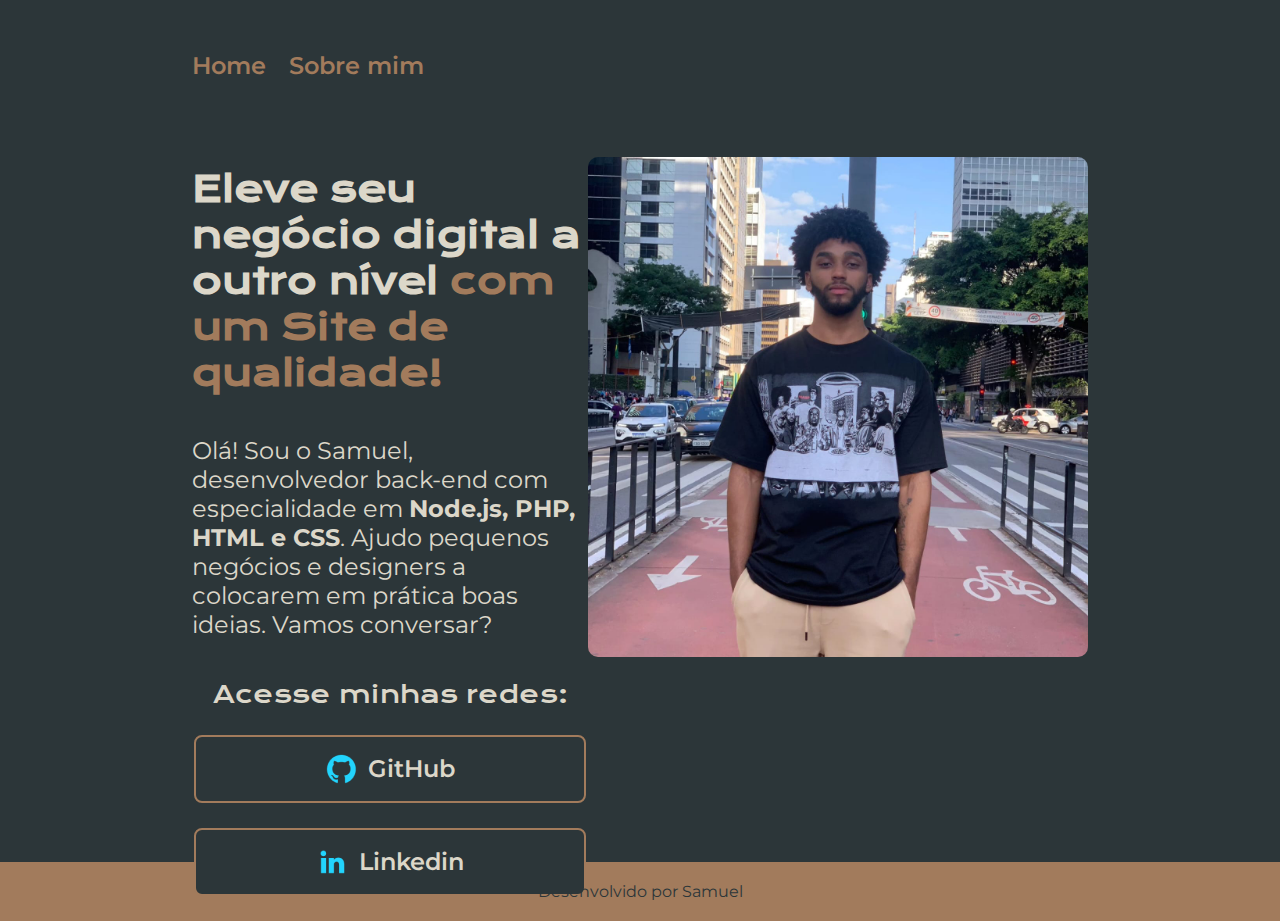
==== index.html @ 3b69f5b7 "Adicionando" ====
<!DOCTYPE html>
<html lang="pt-br">

<head>
    <meta charset="UTF-8">
    <meta http-equiv="X-UA-Compatible" content="IE=edge">
    <meta name="viewport" content="width=device-width, initial-scale=1.0">
    <title>Portifolio</title>
    <link rel="stylesheet" href="./styles/style.css">
</head>

<body>
    <header class="cabecario">
        <nav class="cabecario__menu">
            <a class="cabecario__menu__link" href="./index.html">Home</a>
            <a class="cabecario__menu__link" href="./about.html">Sobre mim</a>
        </nav>
    </header>
    <main class="apresentacao">
        <section class="apresentacao__conteudo">
            <h1 class="apresentacao__conteudo__titulo">
                Eleve seu negócio digital a outro nível
                <strong class="titulo-destaque">com um Site de qualidade! </strong>
            </h1>
            <p class="apresentacao__conteudo__texto">Olá! Sou o Samuel, desenvolvedor
                back-end com especialidade em <strong>Node.js, PHP,
                HTML e CSS</strong>. Ajudo pequenos negócios e designers a
                colocarem em prática boas ideias. Vamos
                conversar?
            </p>
            <div class="apresentacao__links" >
                <h2 class="apresentacao__links__subtitulo" >Acesse minhas redes:</h2>
                <a class="apresentacao__links__link" href="https://github.com/Samukaviga">
                    <img src="./assets/github.png" alt="icone-github">
                    GitHub
                </a>
                <a class="apresentacao__links__link" href="#">
                    <img src="./assets/linkedin.png" alt="icone-github">
                    Linkedin
                </a>
            </div>    
        </section>
        
        <img class="apresentacao__imagem" src="./assets/samuel.jpeg" alt="Foto da Joana Santos programando">
    
    </main>
    <footer class="rodape">
        <p>Desenvolvido por Samuel</p>
    </footer>
</body>

</html>
---- styles/style.css ----
@import url('https://fonts.googleapis.com/css2?family=Krona+One&display=swap');
@import url('https://fonts.googleapis.com/css2?family=Montserrat:wght@400;600&display=swap');
/* Todos elementos */

:root {
    --cor-primaria: #2C3639;
    --cor-secundario: #DCD7C9;
    --cor-terciaria: #A27B5C;
    --cor-hover: #3F4E4F;

    --font-primaria: 'Krona One', sans-serif;
    --font-secudaria: 'Montserrat', sans-serif;
}


* { 
    margin: 0;
    padding: 0;
    
}

body{
    background-color: var(--cor-primaria);
    color: var(--cor-secundario);
    /* height: 100vh;  100% da tela do navegador*/
    box-sizing: border-box; /* para os elementos filho nao sairem do body */

}

.cabecario {
    padding: 4% 15% 0 15%;
}

.cabecario__menu {
    display: flex;
    gap: 23px;
}

.cabecario__menu__link {
    font-family: var(--font-secudaria);
    font-size: 24px;
    color: var(--cor-terciaria);
    font-weight: 600;
    text-decoration: none;
}


.titulo-destaque{
    color: var(--cor-terciaria);
}

.apresentacao {
    display: flex;
    align-items: center;
    justify-content: space-between;
    padding: 6% 15%;
    margin-bottom: 10%;
    box-sizing: border-box;
    
}

.apresentacao__conteudo{
    display: flex;
    flex-direction: column;
    gap: 40px;
    width: 615px;
    height: 482px;
   
}

.apresentacao__conteudo__titulo {
    font-family: var(--font-primaria); /* aplicando a font Krona One */
    font-size: 36px;
    
}

.apresentacao__conteudo__texto {
    font-family: var(--font-secudaria);
    font-size: 24px;
    font-weight: 400;
}

.apresentacao__links {
    display: flex;
    flex-direction: column;
    align-items: center;
    gap: 25px;
    box-sizing: border-box;
}

.apresentacao__links__subtitulo {
    font-family: var(--font-primaria);
    font-size: 24px;
    font-weight: 400;
}

.apresentacao__links__link {
    display: flex;
    align-items: center;
    gap: 10px;
    justify-content: center;
    background-color: var(--cor-primaria);
    color: var(--cor-secundario);
    font-size: 24px;
    font-weight: 600; /* peso da font */
    font-family: var(--font-secudaria);
    text-align: center;
    width: 388px;
    padding: 16px 0;
    border-radius: 8px;
    border: var(--cor-terciaria) solid 2px;
    text-decoration: none;
}

.apresentacao__links__link:hover{
    background-color: var(--cor-hover);
}

.apresentacao__imagem {
    width: 500px;
    border-radius: 10px;
}

.rodape {
    font-family: var(--font-secudaria);
    background-color: var(--cor-terciaria);
    color: var(--cor-primaria);
    font-weight: 400;
    padding: 20px;
    text-align: center;

 }
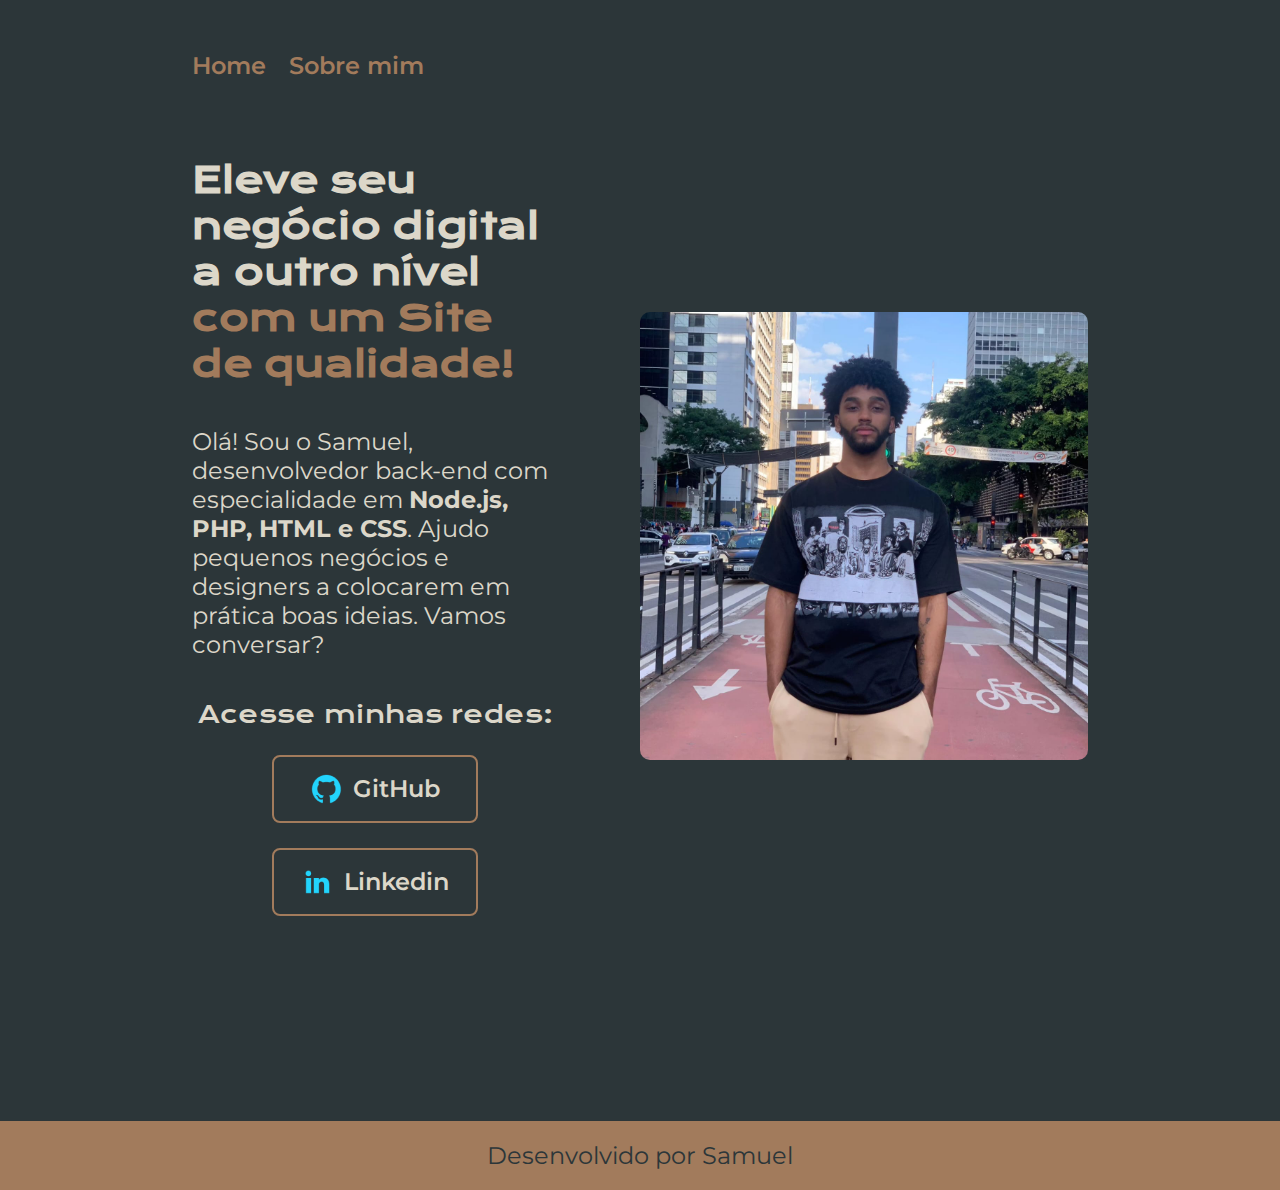
==== commit b60fef25: "Adicionando responsividade" ====
--- a/index.html
+++ b/index.html
@@ -30,11 +30,11 @@
             </p>
             <div class="apresentacao__links" >
                 <h2 class="apresentacao__links__subtitulo" >Acesse minhas redes:</h2>
-                <a class="apresentacao__links__link" href="https://github.com/Samukaviga">
-                    <img src="./assets/github.png" alt="icone-github">
+                <a class="apresentacao__links__navegacao" href="https://github.com/Samukaviga">
+                <img src="./assets/github.png" alt="icone-github">
                     GitHub
                 </a>
-                <a class="apresentacao__links__link" href="#">
+                <a class="apresentacao__links__navegacao" href="#">
                     <img src="./assets/linkedin.png" alt="icone-github">
                     Linkedin
                 </a>
--- a/styles/style.css
+++ b/styles/style.css
@@ -38,7 +38,7 @@
 
 .cabecario__menu__link {
     font-family: var(--font-secudaria);
-    font-size: 24px;
+    font-size: 1.5rem;
     color: var(--cor-terciaria);
     font-weight: 600;
     text-decoration: none;
@@ -56,6 +56,7 @@
     padding: 6% 15%;
     margin-bottom: 10%;
     box-sizing: border-box;
+    gap: 82px
     
 }
 
@@ -63,20 +64,20 @@
     display: flex;
     flex-direction: column;
     gap: 40px;
-    width: 615px;
-    height: 482px;
+    width: 50%;
+    
    
 }
 
 .apresentacao__conteudo__titulo {
     font-family: var(--font-primaria); /* aplicando a font Krona One */
-    font-size: 36px;
+    font-size: 2.25rem;
     
 }
 
 .apresentacao__conteudo__texto {
     font-family: var(--font-secudaria);
-    font-size: 24px;
+    font-size: 1.5rem;
     font-weight: 400;
 }
 
@@ -94,30 +95,30 @@
     font-weight: 400;
 }
 
-.apresentacao__links__link {
+.apresentacao__links__navegacao {
     display: flex;
     align-items: center;
     gap: 10px;
     justify-content: center;
     background-color: var(--cor-primaria);
     color: var(--cor-secundario);
-    font-size: 24px;
+    font-size: 1.5rem;
     font-weight: 600; /* peso da font */
     font-family: var(--font-secudaria);
     text-align: center;
-    width: 388px;
+    width: 55%;
     padding: 16px 0;
     border-radius: 8px;
     border: var(--cor-terciaria) solid 2px;
     text-decoration: none;
 }
 
-.apresentacao__links__link:hover{
+.apresentacao__links__navegacao:hover{
     background-color: var(--cor-hover);
 }
 
 .apresentacao__imagem {
-    width: 500px;
+    width: 50%;
     border-radius: 10px;
 }
 
@@ -128,7 +129,44 @@
     font-weight: 400;
     padding: 20px;
     text-align: center;
+    font-size: 1.5rem;
 
+ }
+
+
+ @media (max-width: 1250px){
+
+    .cabecario {
+        padding: 10%;
+    }
+
+    .cabecario__menu{
+        justify-content: center;
+    }
+
+    .apresentacao {
+        flex-direction: column-reverse; /*Inverte as colunas*/
+        padding: 6% 5%;
+    }
+
+    .apresentacao__conteudo {
+        width: auto;
+    }
+
+    .apresentacao__conteudo__titulo {
+        font-size: 2rem;
+    }
+
+    .apresentacao__conteudo__texto {
+        font-size: 1.3rem;
+    }
+
+ }
+
+ @media (max-width: 750px) {
+    .apresentacao__imagem {
+        width: 75%;
+    }
  }
 
 
